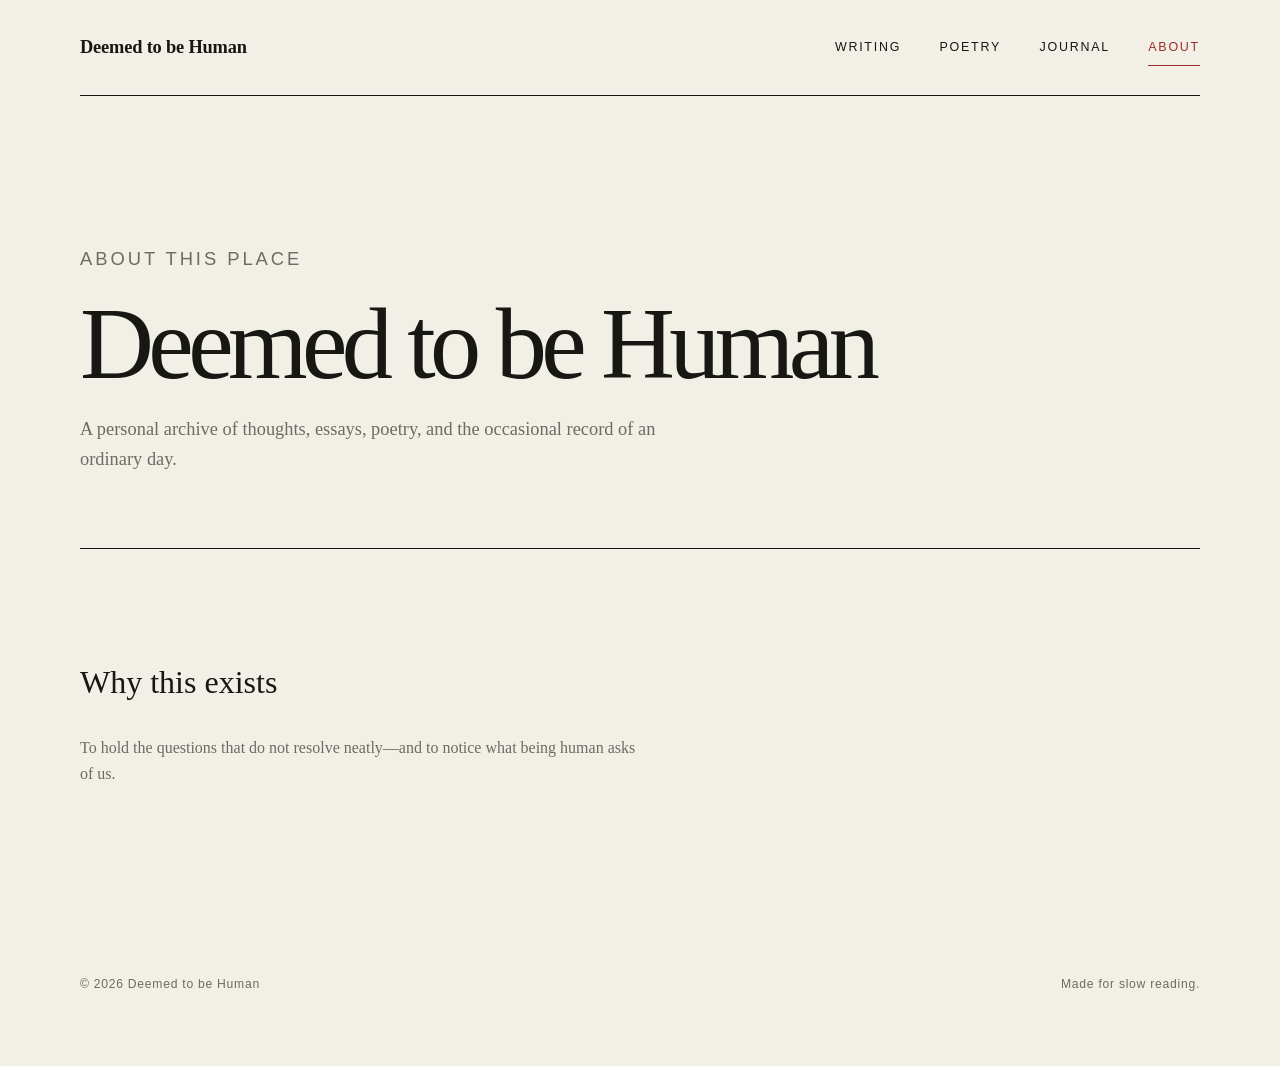
==== about.html @ 339a8df2 "Add about.html" ====
<!doctype html><html lang="en"><head><meta charset="utf-8"><meta name="viewport" content="width=device-width, initial-scale=1"><title>About — Deemed to be Human</title><link rel="stylesheet" href="styles.css"></head><body>
<header class="site-header"><a class="wordmark" href="index.html">Deemed to be Human</a><nav aria-label="Primary navigation"><a href="index.html">Writing</a><a href="poetry.html">Poetry</a><a href="journal.html">Journal</a><a class="active" href="about.html">About</a></nav></header>
<main><header class="page-head"><p class="eyebrow">About this place</p><h1>Deemed to be Human</h1><p>A personal archive of thoughts, essays, poetry, and the occasional record of an ordinary day.</p></header><section class="empty-state"><h2>Why this exists</h2><p>To hold the questions that do not resolve neatly—and to notice what being human asks of us.</p></section></main>
<footer><p>© 2026 Deemed to be Human</p><p>Made for slow reading.</p></footer></body></html>
---- styles.css ----
:root {
  --paper: #f2efe7;
  --ink: #171714;
  --muted: #6d6b63;
  --line: #c9c4b7;
  --accent: #9c2f27;
}

* { box-sizing: border-box; }
html { scroll-behavior: smooth; }
body {
  margin: 0;
  color: var(--ink);
  background: var(--paper);
  font-family: Georgia, "Times New Roman", serif;
  line-height: 1.65;
}
a { color: inherit; }
img { display: block; max-width: 100%; }

.site-header, main, footer { width: min(1120px, calc(100% - 48px)); margin-inline: auto; }
.site-header {
  min-height: 96px;
  display: flex;
  align-items: center;
  justify-content: space-between;
  border-bottom: 1px solid var(--ink);
}
.wordmark { font-size: 1.15rem; font-weight: 700; text-decoration: none; letter-spacing: -.01em; }
nav { display: flex; gap: clamp(18px, 3vw, 42px); font-family: Arial, sans-serif; font-size: .78rem; text-transform: uppercase; letter-spacing: .14em; }
nav a { text-decoration: none; padding: 8px 0; border-bottom: 1px solid transparent; }
nav a:hover, nav a:focus-visible, nav a.active { border-color: var(--accent); color: var(--accent); }

.intro { max-width: 760px; padding: clamp(80px, 12vw, 150px) 0 clamp(80px, 11vw, 135px); }
.eyebrow, .post-meta, .section-heading span, .shelves span {
  font-family: Arial, sans-serif;
  color: var(--accent);
  font-size: .75rem;
  text-transform: uppercase;
  letter-spacing: .16em;
}
.intro h1 { margin: 16px 0 24px; font-size: clamp(3rem, 7vw, 6.4rem); line-height: .98; font-weight: 400; letter-spacing: -.055em; }
.intro > p:last-child { max-width: 590px; color: var(--muted); font-size: 1.2rem; }

.latest { padding: 0 0 110px; }
.section-heading { display: flex; justify-content: space-between; align-items: baseline; border-bottom: 1px solid var(--ink); margin-bottom: 32px; }
.section-heading h2 { margin: 0 0 12px; font-size: 1rem; font-family: Arial, sans-serif; text-transform: uppercase; letter-spacing: .13em; }
.post-card { display: grid; grid-template-columns: 1.3fr 1fr; gap: clamp(32px, 7vw, 90px); align-items: center; }
.post-image { overflow: hidden; background: #171714; }
.post-image img { width: 100%; aspect-ratio: 16/10; object-fit: cover; transition: transform .5s ease; }
.post-image:hover img { transform: scale(1.015); }
.post-meta { display: flex; gap: 16px; color: var(--muted); }
.post-meta span { color: var(--accent); }
.post-copy h3 { font-size: clamp(2.1rem, 4vw, 4rem); line-height: 1.05; font-weight: 400; margin: 24px 0; letter-spacing: -.035em; }
.post-copy h3 a, .read-link { text-decoration: none; }
.post-copy > p:not(.post-meta) { color: var(--muted); font-size: 1.05rem; }
.read-link { display: inline-block; margin-top: 18px; font-family: Arial, sans-serif; font-size: .8rem; text-transform: uppercase; letter-spacing: .12em; border-bottom: 1px solid var(--ink); }
.read-link:hover { color: var(--accent); border-color: var(--accent); }

.shelves { display: grid; grid-template-columns: repeat(3, 1fr); border-top: 1px solid var(--ink); border-bottom: 1px solid var(--ink); }
.shelves a { padding: 42px 30px 48px 0; text-decoration: none; }
.shelves a + a { border-left: 1px solid var(--line); padding-left: 30px; }
.shelves h2 { margin: 42px 0 10px; font-size: 2rem; font-weight: 400; }
.shelves p { color: var(--muted); margin: 0; }
.shelves a:hover h2 { color: var(--accent); }

footer { display: flex; justify-content: space-between; padding: 38px 0 60px; color: var(--muted); font-family: Arial, sans-serif; font-size: .76rem; letter-spacing: .06em; }

.page-head { padding: clamp(70px, 11vw, 130px) 0 55px; border-bottom: 1px solid var(--ink); }
.page-head h1 { font-size: clamp(3.5rem, 8vw, 7.5rem); line-height: 1; margin: 10px 0 18px; font-weight: 400; letter-spacing: -.055em; }
.page-head p { max-width: 620px; color: var(--muted); font-size: 1.15rem; }
.empty-state { padding: 80px 0 120px; max-width: 560px; }
.empty-state h2 { font-weight: 400; font-size: 2rem; }
.empty-state p { color: var(--muted); }

.article { width: min(760px, calc(100% - 48px)); margin: 0 auto; padding: 90px 0 120px; }
.article-header { margin-bottom: 55px; }
.article-header h1 { font-size: clamp(3.2rem, 8vw, 6.6rem); line-height: .98; letter-spacing: -.055em; font-weight: 400; margin: 18px 0 25px; }
.article-hero { width: min(1120px, calc(100% - 48px)); margin: 0 auto; }
.article-hero img { width: 100%; max-height: 680px; object-fit: cover; }
.article-body { font-size: clamp(1.08rem, 1.7vw, 1.25rem); }
.article-body p { margin: 0 0 1.45em; }
.article-body p:first-child::first-letter { float: left; font-size: 5.2rem; line-height: .72; padding: .12em .1em 0 0; color: var(--accent); }
.article-end { width: 80px; height: 1px; background: var(--accent); margin: 60px 0 30px; }
.back-link { font-family: Arial, sans-serif; text-transform: uppercase; letter-spacing: .12em; font-size: .75rem; text-decoration: none; }

@media (max-width: 760px) {
  .site-header, main, footer, .article-hero { width: min(100% - 28px, 1120px); }
  .site-header { align-items: flex-start; flex-direction: column; justify-content: center; gap: 15px; padding: 18px 0; }
  nav { width: 100%; overflow-x: auto; gap: 20px; }
  .intro { padding-top: 72px; }
  .post-card { grid-template-columns: 1fr; }
  .shelves { grid-template-columns: 1fr; }
  .shelves a, .shelves a + a { padding: 28px 0 34px; border-left: 0; }
  .shelves a + a { border-top: 1px solid var(--line); }
  .shelves h2 { margin-top: 22px; }
  footer { flex-direction: column; gap: 4px; }
  .article { width: min(100% - 32px, 760px); padding-top: 60px; }
}
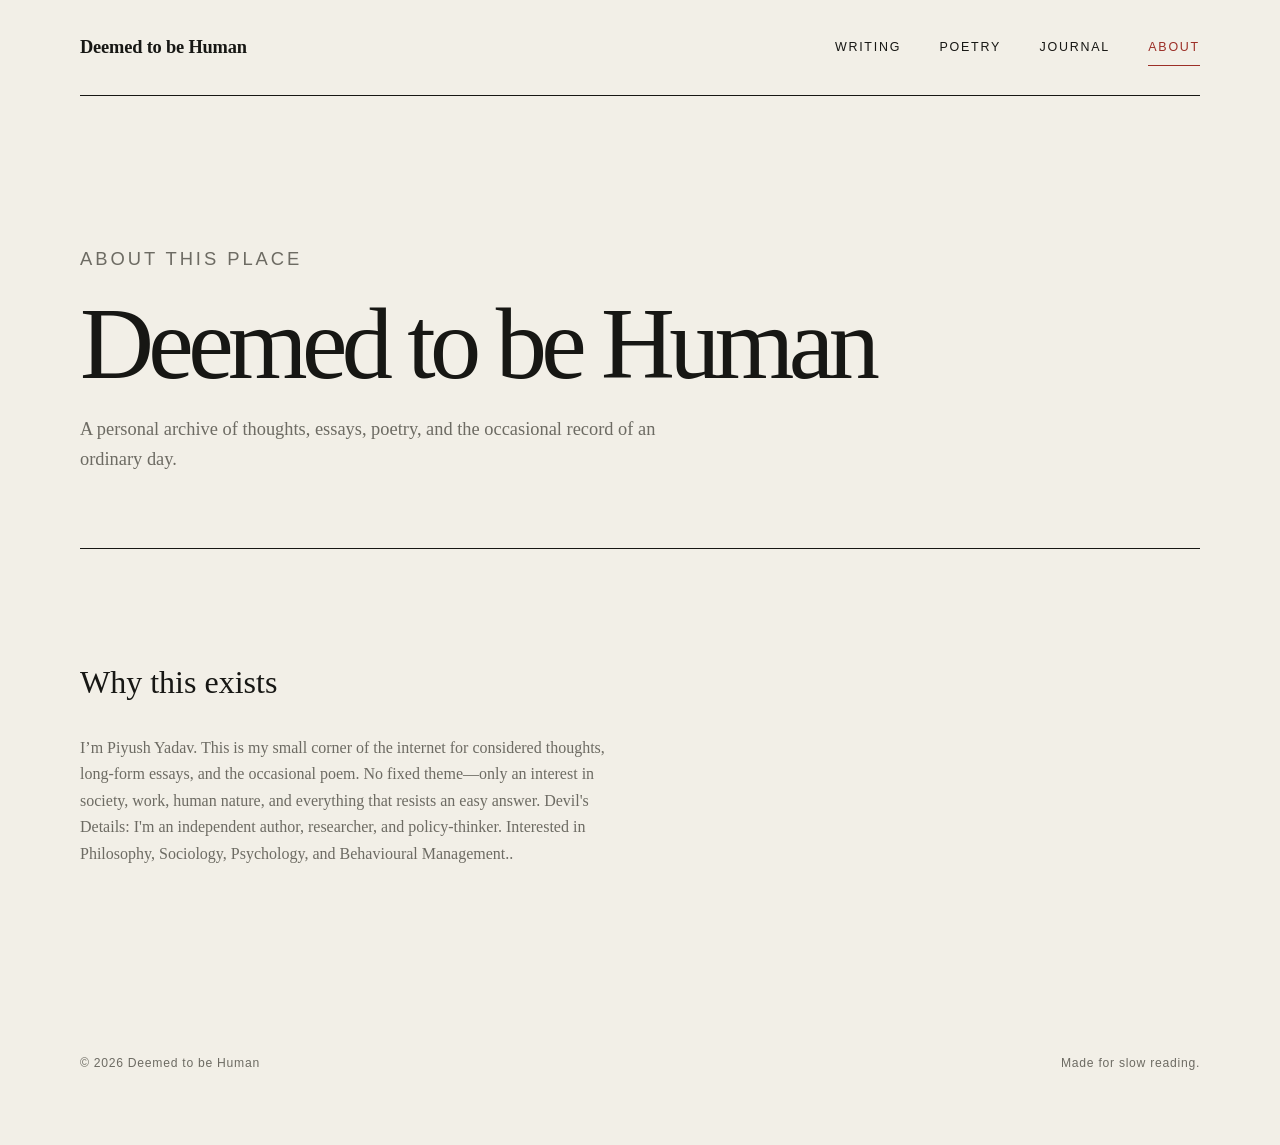
==== commit 285dd502: "Update about.html" ====
--- a/about.html
+++ b/about.html
@@ -1,4 +1,7 @@
 <!doctype html><html lang="en"><head><meta charset="utf-8"><meta name="viewport" content="width=device-width, initial-scale=1"><title>About — Deemed to be Human</title><link rel="stylesheet" href="styles.css"></head><body>
 <header class="site-header"><a class="wordmark" href="index.html">Deemed to be Human</a><nav aria-label="Primary navigation"><a href="index.html">Writing</a><a href="poetry.html">Poetry</a><a href="journal.html">Journal</a><a class="active" href="about.html">About</a></nav></header>
-<main><header class="page-head"><p class="eyebrow">About this place</p><h1>Deemed to be Human</h1><p>A personal archive of thoughts, essays, poetry, and the occasional record of an ordinary day.</p></header><section class="empty-state"><h2>Why this exists</h2><p>To hold the questions that do not resolve neatly—and to notice what being human asks of us.</p></section></main>
+<main><header class="page-head"><p class="eyebrow">About this place</p><h1>Deemed to be Human</h1><p>A personal archive of thoughts, essays, poetry, and the occasional record of an ordinary day.</p></header><section class="empty-state"><h2>Why this exists</h2><p>I’m Piyush Yadav. This is my small corner of the internet for considered thoughts, long-form essays, and the occasional poem.
+No fixed theme—only an interest in society, work, human nature, and everything that resists an easy answer. 
+
+Devil's Details: I'm an independent author, researcher, and policy-thinker. Interested in Philosophy, Sociology, Psychology, and Behavioural Management..</p></section></main>
 <footer><p>© 2026 Deemed to be Human</p><p>Made for slow reading.</p></footer></body></html>
